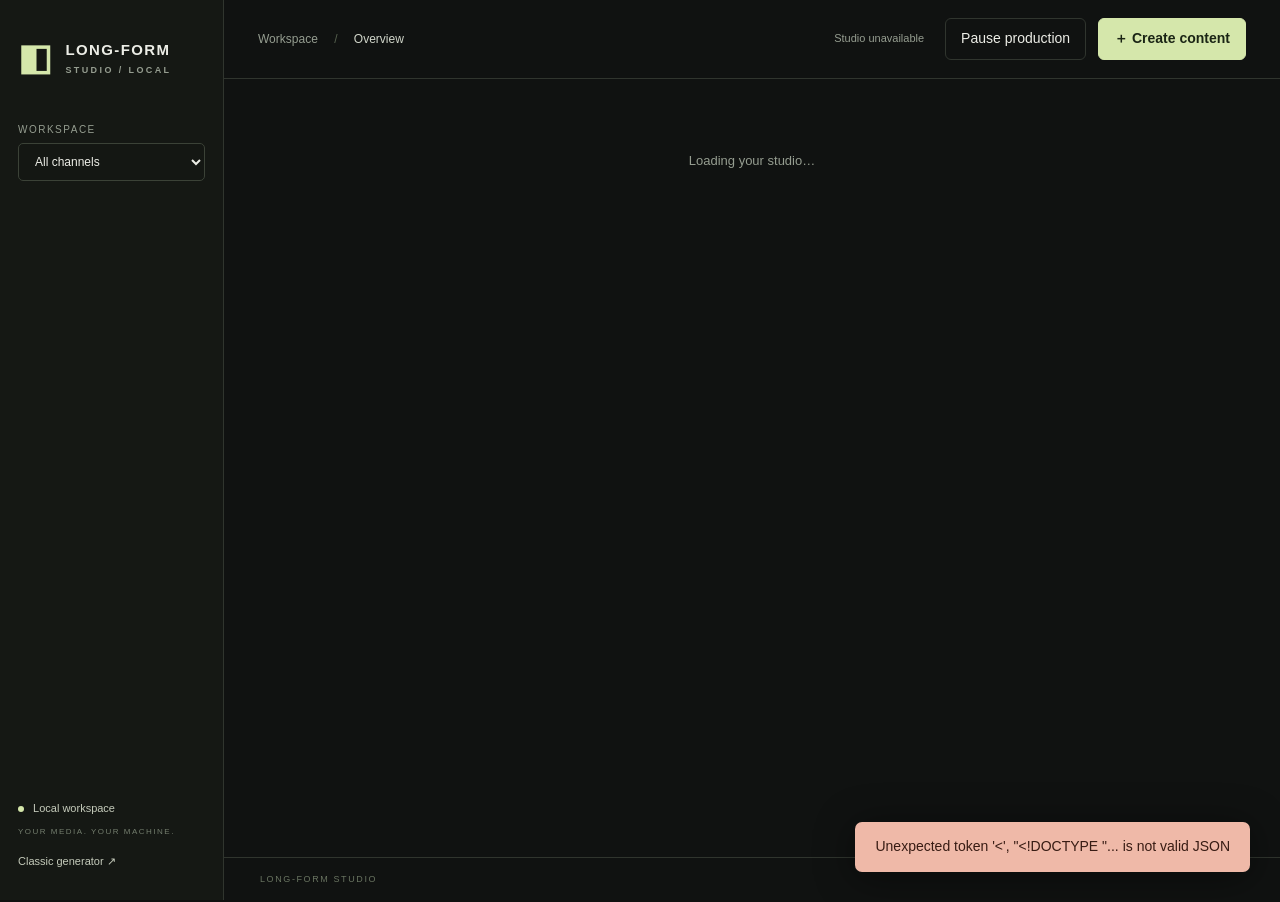
==== templates/studio.html @ 83b1cae1 "Initial commit: Long Form Video Generator - complete working pipeline - Full pipeline: local music d" ====
<!doctype html>
<html lang="en"><head><meta charset="utf-8"><meta name="viewport" content="width=device-width,initial-scale=1"><title>Long-form Studio</title><link rel="stylesheet" href="/static/studio.css"></head>
<body>
<aside class="sidebar">
  <a class="brand" href="#overview"><span class="brand-mark">◧</span><span>LONG-FORM<small>STUDIO / LOCAL</small></span></a>
  <label class="channel-label" for="channel">WORKSPACE</label><select id="channel" aria-label="Active channel"><option value="all">All channels</option></select>
  <nav id="nav" aria-label="Main navigation"></nav>
  <div class="sidebar-bottom"><span class="dot"></span> Local workspace <small>YOUR MEDIA. YOUR MACHINE.</small><a href="/legacy">Classic generator ↗</a></div>
</aside>
<div class="app"><header><div class="breadcrumb">Workspace <span>/</span> <b id="page-label">Overview</b></div><div class="header-actions"><span id="connection">Connecting…</span><button id="pause" class="quiet">Pause production</button><button class="primary" id="new-content">＋ Create content</button></div></header>
<main id="main" tabindex="-1"><div class="empty">Loading your studio…</div></main>
<footer>LONG-FORM STUDIO <span id="updated"></span></footer></div>
<dialog id="editor"><div id="editor-body"></div></dialog>
<div id="toast" role="status" aria-live="polite"></div>
<script src="/static/studio.js"></script>
</body></html>
---- static/studio.css ----
:root{color-scheme:dark;--bg:#101211;--panel:#191c19;--panel2:#1f231f;--line:#30352e;--muted:#959d90;--text:#ecede6;--accent:#d5e7ab;--red:#eaa18d;--amber:#e5c78c}
*{box-sizing:border-box}body{margin:0;background:var(--bg);color:var(--text);font:14px/1.55 'Segoe UI',Arial,sans-serif}button,input,textarea,select{font:inherit}button,a,input,select,textarea{outline-offset:4px}button{border:1px solid var(--line);background:#242a23;color:var(--text);padding:9px 15px;border-radius:6px;cursor:pointer;transition:background .15s}button:hover{background:#343d2f}button:disabled{opacity:.45;cursor:wait}.primary{background:var(--accent);color:#1b2515;border-color:var(--accent);font-weight:600}.primary:hover{background:#e6f4c9}.quiet{background:transparent}.danger{color:var(--red)}a{color:inherit;text-decoration:none}a:hover{color:var(--accent)}input,textarea,select{background:#141713;border:1px solid #3b4237;color:var(--text);padding:10px 12px;border-radius:5px;width:100%}textarea{resize:vertical;min-height:100px}label{display:block;color:var(--muted);font-size:12px;margin-bottom:6px}input[type=checkbox]{width:16px;height:16px;accent-color:var(--accent)}.sidebar{width:224px;background:#151814;border-right:1px solid var(--line);position:fixed;inset:0 auto 0 0;padding:30px 18px;display:flex;flex-direction:column}.brand{display:flex;align-items:center;gap:12px;font-size:15px;font-weight:700;letter-spacing:1.4px;margin-bottom:36px}.brand-mark{font-size:36px;color:var(--accent)}.brand small{display:block;font-size:9px;letter-spacing:2.4px;color:var(--muted);margin-top:2px}.channel-label{font-size:10px;letter-spacing:1.5px}.sidebar select{font-size:12px;margin-bottom:27px}.sidebar nav{display:grid;gap:5px}.nav-link{display:flex;align-items:center;gap:12px;padding:10px 13px;border-radius:6px;color:#aab1a4;font-size:13px}.nav-link span{font-size:17px;width:20px;text-align:center}.nav-link.active{background:#2a3324;color:var(--accent)}.sidebar-bottom{margin-top:auto;font-size:11px;color:#c5cbbb}.sidebar-bottom small{display:block;font-size:8px;letter-spacing:1.5px;margin:9px 0 15px;color:#737d6d}.dot{display:inline-block;width:6px;height:6px;background:var(--accent);border-radius:50%;margin-right:6px}.app{margin-left:224px}header{min-height:78px;border-bottom:1px solid var(--line);padding:18px 34px;display:flex;align-items:center;justify-content:space-between;gap:18px}.breadcrumb{color:var(--muted);font-size:12px}.breadcrumb span{margin:0 13px;color:#56614f}.breadcrumb b{color:#d1d6ca;font-weight:500}.header-actions{display:flex;gap:12px;align-items:center}.header-actions #connection{font-size:11px;color:var(--muted);margin-right:9px}main{padding:32px 36px;min-height:calc(100vh - 122px);max-width:1900px;margin:auto}footer{padding:15px 36px;border-top:1px solid var(--line);color:#697461;font-size:9px;letter-spacing:1.6px;display:flex;justify-content:space-between}.eyebrow{font-size:10px;letter-spacing:2px;color:var(--accent);margin-bottom:7px}h1{font-size:30px;font-weight:500;letter-spacing:-1px;margin:0 0 7px}h2{font-size:16px;font-weight:500;margin:0}h3{font-size:14px;font-weight:500;margin:0 0 8px}.sub{color:var(--muted);margin:0;font-size:13px}.page-head{display:flex;justify-content:space-between;align-items:center;gap:20px;margin-bottom:27px}.stats{display:grid;grid-template-columns:repeat(6,1fr);gap:12px;margin:24px 0}.stat{background:var(--panel);border:1px solid var(--line);border-radius:8px;padding:18px}.stat .value{font-size:30px;line-height:1.3;display:block;font-variant-numeric:tabular-nums}.stat .label{color:var(--muted);font-size:11px}.stat .note{font-size:10px;color:#747f6b;margin-top:8px}.stat.highlight{background:#25301e;border-color:#46563a}.stat.highlight .value{color:var(--accent)}.grid2{display:grid;grid-template-columns:1.5fr 1fr;gap:20px}.panel{background:var(--panel);border:1px solid var(--line);border-radius:8px;overflow:hidden;margin-bottom:20px}.panel-head{display:flex;justify-content:space-between;align-items:center;padding:19px 22px;border-bottom:1px solid var(--line)}.panel-head .sub{font-size:11px}.panel-body{padding:20px 22px}.pill{display:inline-block;font-size:10px;letter-spacing:.3px;padding:3px 8px;border:1px solid #3b4534;border-radius:4px;color:#bac7ac;background:#252e20;text-transform:uppercase;white-space:nowrap}.pill.failed,.pill.fail,.pill.needs_review,.pill.verification_failed,.pill.interrupted,.pill.processing_timeout{color:var(--red);background:#33241f;border-color:#5b3b30}.pill.qc,.pill.warning,.pill.processing,.pill.uploading{color:var(--amber);background:#302b1e;border-color:#504631}.pill.scheduled,.pill.published,.pill.pass,.pill.ready_to_publish{color:var(--accent)}.list-row{padding:15px 22px;display:flex;align-items:center;gap:14px;border-bottom:1px solid #292e26}.list-row:last-child{border-bottom:0}.list-row .grow{flex:1;min-width:0}.list-row b{font-weight:500;display:block}.list-row small{display:block;color:var(--muted);font-size:11px}.thumb-small{width:85px;height:48px;object-fit:cover;border-radius:4px;background:#262c21}.time{font-variant-numeric:tabular-nums;font-size:13px;color:var(--accent);width:50px}.empty{padding:40px 24px;text-align:center;color:var(--muted);font-size:13px}.empty strong{display:block;color:var(--text);font-weight:500;margin-bottom:6px}.pipeline{display:flex;align-items:end;gap:10px;height:130px}.pipeline .step{flex:1;text-align:center}.pipeline .bar{margin:0 auto 9px;background:#455638;min-height:4px;border-radius:3px;width:65%}.pipeline .step strong{display:block;font-size:18px;font-weight:400}.pipeline .step small{font-size:9px;color:var(--muted)}.cards{display:grid;grid-template-columns:repeat(auto-fill,minmax(260px,1fr));gap:18px}.card{background:var(--panel);border:1px solid var(--line);border-radius:8px;overflow:hidden}.card-body{padding:18px}.card .cover{width:100%;aspect-ratio:16/9;object-fit:cover;background:#252c21;display:block}.card:hover{border-color:#586347}.card .title{font-size:14px;display:block;margin:8px 0 12px;line-height:1.5}.card .meta{display:flex;justify-content:space-between;gap:8px;color:var(--muted);font-size:11px}.channel-icon{width:46px;height:46px;background:#313d28;border:1px solid #52613f;border-radius:12px;display:grid;place-items:center;font-size:22px;color:var(--accent);margin-bottom:16px}.actions{display:flex;gap:9px;align-items:center;flex-wrap:wrap}.actions button{font-size:12px}.toolbar{display:flex;justify-content:space-between;gap:12px;align-items:center;margin:22px 0}.toolbar input,.toolbar select{width:auto;max-width:300px}.board{display:flex;gap:14px;overflow:auto;padding-bottom:22px}.column{min-width:235px;max-width:235px;background:#141812;border:1px solid var(--line);border-radius:8px;padding:12px}.column-head{display:flex;justify-content:space-between;font-size:11px;letter-spacing:1px;color:#b6bfac;padding:3px 3px 14px;text-transform:uppercase}.column .card{margin-bottom:12px}.column .card-body{padding:12px}.column .title{font-size:12px}.column .cover{max-height:125px}.table-wrap{overflow:auto}table{border-collapse:collapse;width:100%;font-size:12px}th{text-align:left;padding:12px 18px;font-size:10px;font-weight:500;color:var(--muted);letter-spacing:1px;text-transform:uppercase;border-bottom:1px solid var(--line)}td{padding:14px 18px;border-bottom:1px solid #292e26;vertical-align:middle}td button{padding:6px 10px;font-size:11px}.calendar{display:grid;grid-template-columns:repeat(7,minmax(0,1fr));gap:1px;background:var(--line);border:1px solid var(--line);border-radius:8px;overflow:hidden}.weekday{background:#1f251b;color:var(--muted);text-align:center;font-size:10px;padding:10px;letter-spacing:1px}.day{background:var(--panel);min-height:130px;padding:10px}.day.outside{background:#141712}.day-number{font-size:11px;color:#aeb9a1}.day.today .day-number{color:#1a2114;background:var(--accent);padding:3px 6px;border-radius:4px}.event{display:block;padding:7px;background:#293321;border-left:2px solid #a6bf88;border-radius:3px;margin-top:8px;font-size:10px;line-height:1.4;overflow:hidden;cursor:pointer}.event small{display:block;color:var(--muted);font-size:9px}.detail-grid{display:grid;grid-template-columns:1.6fr 1fr;gap:22px}.video-preview{width:100%;background:#050604;max-height:520px}.facts{display:grid;grid-template-columns:repeat(3,1fr);gap:18px;padding:20px}.facts label{font-size:10px}.facts strong{font-size:12px;font-weight:500}.detail-thumb{width:100%;aspect-ratio:16/9;object-fit:cover}.check{display:flex;align-items:center;justify-content:space-between;padding:10px 0;border-bottom:1px solid var(--line);font-size:12px}.check small{color:var(--muted);margin-left:10px}.error-note{color:var(--red);padding:14px 16px;background:#2b211c;border:1px solid #513a2e;border-radius:6px;margin:14px 0;font-size:12px}.form-grid{display:grid;grid-template-columns:1fr 1fr;gap:16px}.form-grid .full{grid-column:1/-1}.form-section{font-size:11px;letter-spacing:1px;text-transform:uppercase;color:var(--accent);border-top:1px solid var(--line);padding-top:16px;margin-top:6px}dialog{background:#1a1e17;color:var(--text);border:1px solid #48503e;border-radius:10px;padding:26px;width:min(720px,92vw);max-height:90vh;overflow:auto;box-shadow:0 25px 100px #0009}dialog::backdrop{background:#000a;backdrop-filter:blur(4px)}dialog h2{font-size:22px;margin-bottom:7px}dialog .sub{margin-bottom:20px}.dialog-actions{display:flex;justify-content:flex-end;gap:10px;margin-top:24px;padding-top:18px;border-top:1px solid var(--line)}#toast{position:fixed;bottom:28px;right:30px;max-width:500px;padding:14px 20px;background:#d5e7ab;color:#182210;border-radius:7px;box-shadow:0 5px 40px #0007;opacity:0;pointer-events:none;transition:opacity .2s;z-index:20}#toast.show{opacity:1}#toast.error{background:#efb9a8;color:#381c14}.mono{font-family:Consolas,monospace;font-size:11px;word-break:break-all}.spacer{height:12px}.settings-list{display:grid;grid-template-columns:1fr 1fr;gap:0 30px}.settings-row{display:flex;justify-content:space-between;padding:13px 0;border-bottom:1px solid var(--line);font-size:12px}.settings-row span{color:var(--muted)}.select-card{float:right}.tagline{font-size:10px;letter-spacing:1.2px;color:var(--muted)}.notice{padding:15px 20px;border:1px solid #485139;background:#252d1f;color:#c4d3b3;border-radius:6px;font-size:12px;margin-bottom:22px}.metric-bar{height:8px;background:#303928;border-radius:5px;margin-top:12px}.metric-bar i{height:100%;background:var(--accent);display:block;border-radius:5px}.search-empty{padding:20px;color:var(--muted)}
@media(max-width:1100px){.sidebar{width:185px;padding:25px 13px}.app{margin-left:185px}main{padding:25px}.stats{grid-template-columns:repeat(3,1fr)}.grid2,.detail-grid{grid-template-columns:1fr}header{padding:16px 25px}.header-actions #connection{display:none}.day{min-height:105px;padding:7px}}
@media(max-width:720px){.sidebar{position:static;width:100%;padding:16px}.brand{margin:0 0 12px}.sidebar nav{display:flex;overflow:auto}.nav-link{white-space:nowrap}.sidebar select{margin-bottom:12px}.sidebar-bottom,.channel-label{display:none}.app{margin:0}header{padding:15px}.breadcrumb{display:none}main{padding:20px 15px}.page-head{align-items:start}h1{font-size:25px}.stats{grid-template-columns:repeat(2,1fr)}.calendar{overflow-x:auto;grid-template-columns:repeat(7,minmax(95px,1fr))}.form-grid{grid-template-columns:1fr}.settings-list{grid-template-columns:1fr}.toolbar{flex-wrap:wrap}}
.grid2>*,.detail-grid>*,.panel,.pipeline .step{min-width:0}.pipeline .step small{overflow-wrap:anywhere}@media(max-width:720px){.pipeline{gap:5px}.pipeline .step small{font-size:8px}.page-head>*{min-width:0}}
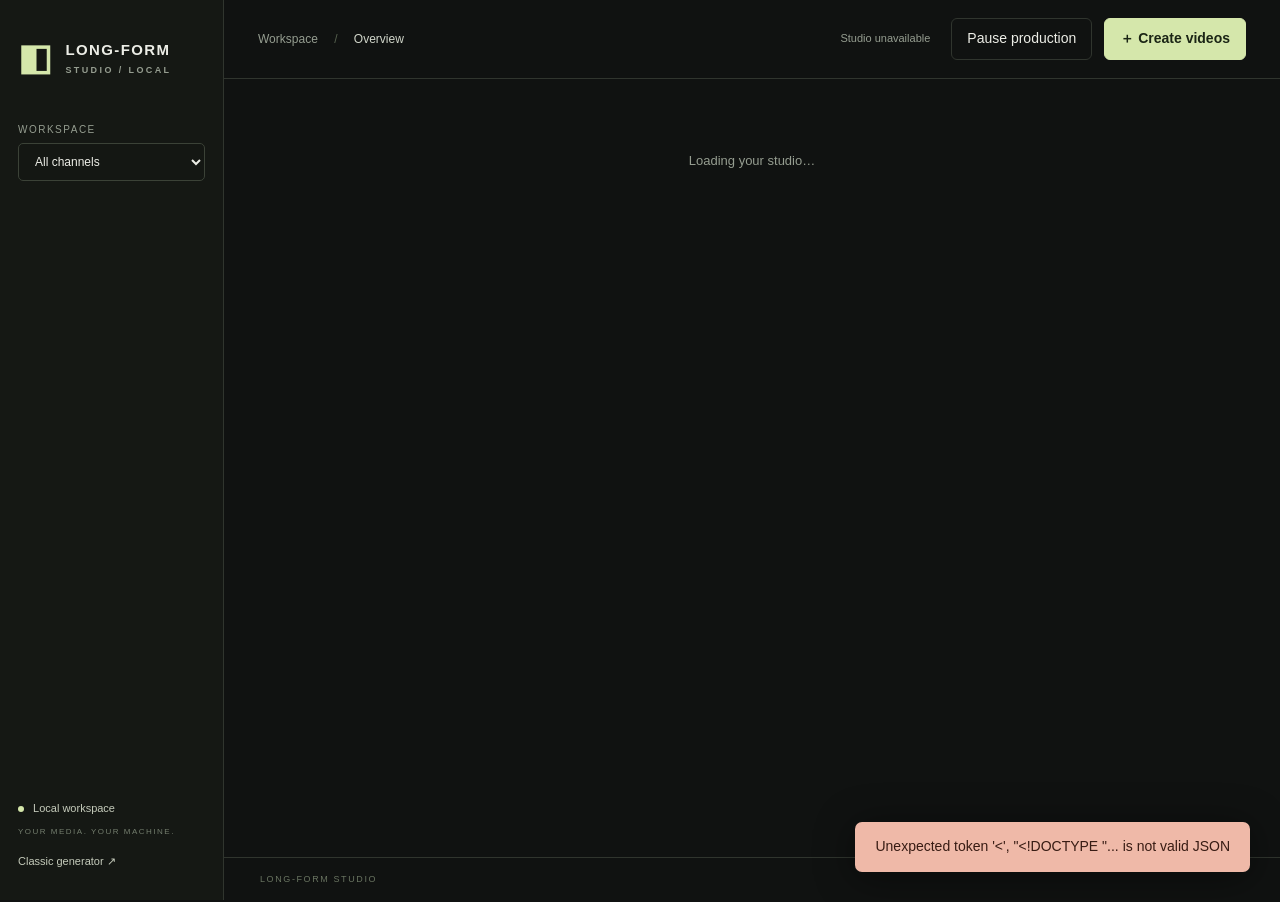
==== commit 6b8e32d5: "Short-clip-copy-loop render, Camping With Blues rebrand, music-dir selector, render hardening" ====
--- a/templates/studio.html
+++ b/templates/studio.html
@@ -7,7 +7,7 @@
   <nav id="nav" aria-label="Main navigation"></nav>
   <div class="sidebar-bottom"><span class="dot"></span> Local workspace <small>YOUR MEDIA. YOUR MACHINE.</small><a href="/legacy">Classic generator ↗</a></div>
 </aside>
-<div class="app"><header><div class="breadcrumb">Workspace <span>/</span> <b id="page-label">Overview</b></div><div class="header-actions"><span id="connection">Connecting…</span><button id="pause" class="quiet">Pause production</button><button class="primary" id="new-content">＋ Create content</button></div></header>
+<div class="app"><header><div class="breadcrumb">Workspace <span>/</span> <b id="page-label">Overview</b></div><div class="header-actions"><span id="connection">Connecting…</span><button id="pause" class="quiet">Pause production</button><button class="primary" id="new-content">＋ Create videos</button></div></header>
 <main id="main" tabindex="-1"><div class="empty">Loading your studio…</div></main>
 <footer>LONG-FORM STUDIO <span id="updated"></span></footer></div>
 <dialog id="editor"><div id="editor-body"></div></dialog>
--- a/static/studio.css
+++ b/static/studio.css
@@ -3,3 +3,7 @@
 @media(max-width:1100px){.sidebar{width:185px;padding:25px 13px}.app{margin-left:185px}main{padding:25px}.stats{grid-template-columns:repeat(3,1fr)}.grid2,.detail-grid{grid-template-columns:1fr}header{padding:16px 25px}.header-actions #connection{display:none}.day{min-height:105px;padding:7px}}
 @media(max-width:720px){.sidebar{position:static;width:100%;padding:16px}.brand{margin:0 0 12px}.sidebar nav{display:flex;overflow:auto}.nav-link{white-space:nowrap}.sidebar select{margin-bottom:12px}.sidebar-bottom,.channel-label{display:none}.app{margin:0}header{padding:15px}.breadcrumb{display:none}main{padding:20px 15px}.page-head{align-items:start}h1{font-size:25px}.stats{grid-template-columns:repeat(2,1fr)}.calendar{overflow-x:auto;grid-template-columns:repeat(7,minmax(95px,1fr))}.form-grid{grid-template-columns:1fr}.settings-list{grid-template-columns:1fr}.toolbar{flex-wrap:wrap}}
 .grid2>*,.detail-grid>*,.panel,.pipeline .step{min-width:0}.pipeline .step small{overflow-wrap:anywhere}@media(max-width:720px){.pipeline{gap:5px}.pipeline .step small{font-size:8px}.page-head>*{min-width:0}}
+
+.publishing-state{display:flex;flex-wrap:wrap;gap:5px;margin:8px 0}.pill.yt-uploaded,.pill.yt-published{color:#86efac;background:#123524;border-color:#257b49}.pill.yt-processing{color:#fde68a;background:#393017;border-color:#8c722a}.pill.yt-scheduled{color:#d8b4fe;background:#322046;border-color:#8553ac}.pill.yt-uploading{color:#93c5fd;background:#172b42;border-color:#386fa6}.pill.yt-not_uploaded{color:#cbd5e1;background:#252b31;border-color:#53606b}.pill.yt-failed{color:#fca5a5;background:#431e23;border-color:#a74752}
+
+.waveform-preview{padding:20px;min-height:220px;display:flex;align-items:center;justify-content:center;background:#b0a99a}.waveform-preview img{width:auto;max-width:100%;height:clamp(160px,24vh,320px);object-fit:contain}.dialog-actions{flex-wrap:wrap}
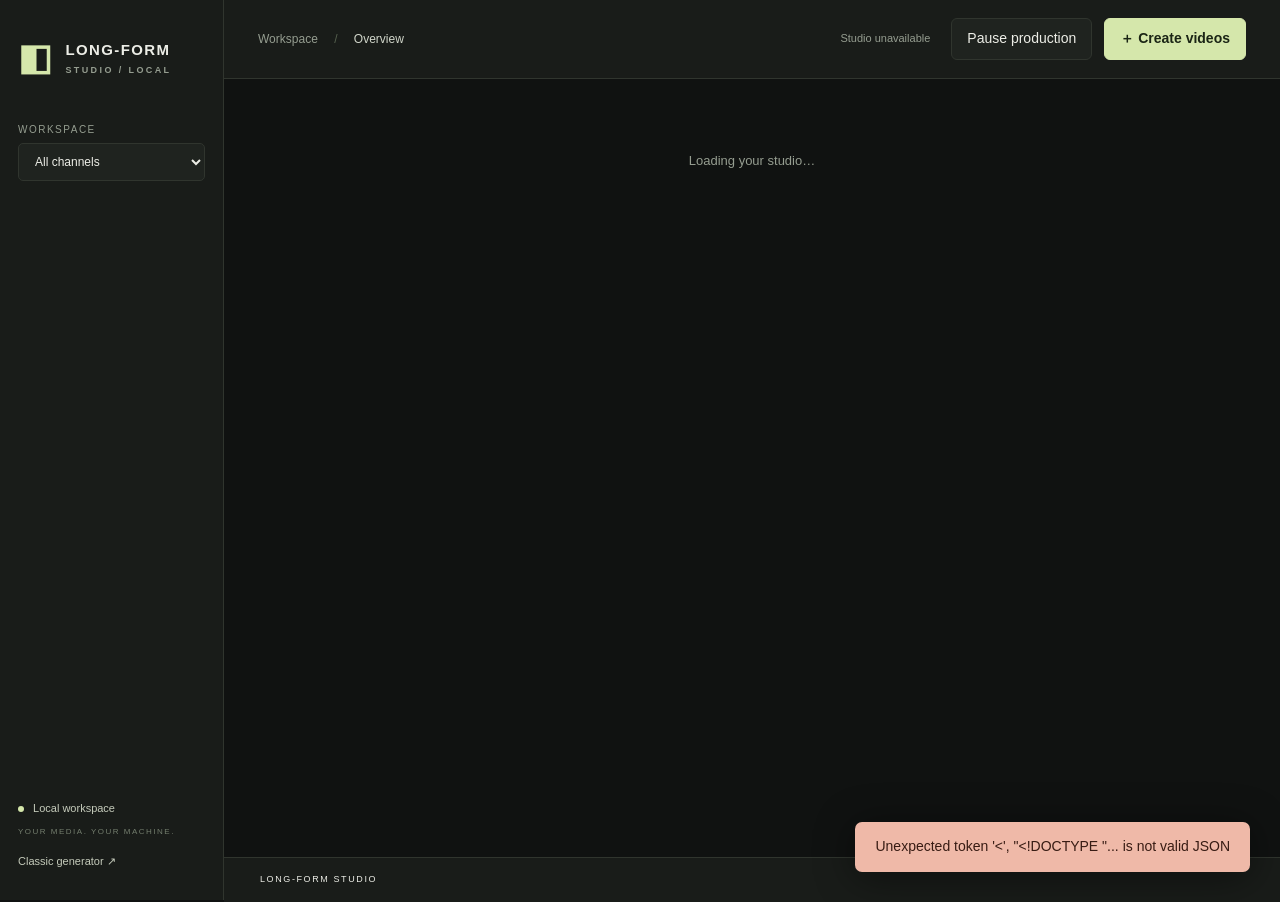
==== commit 80cbc454: "Multi-channel onboarding, subscribe overlay, dust, loudness, thumbnail auto-compress, quality preset" ====
--- a/templates/studio.html
+++ b/templates/studio.html
@@ -1,5 +1,5 @@
 <!doctype html>
-<html lang="en"><head><meta charset="utf-8"><meta name="viewport" content="width=device-width,initial-scale=1"><title>Long-form Studio</title><link rel="stylesheet" href="/static/studio.css"></head>
+<html lang="en"><head><meta charset="utf-8"><meta name="viewport" content="width=device-width,initial-scale=1"><title>Long-form Studio</title><link rel="stylesheet" href="/static/studio.css"><link rel="stylesheet" href="/static/channel-ui.css"></head>
 <body>
 <aside class="sidebar">
   <a class="brand" href="#overview"><span class="brand-mark">◧</span><span>LONG-FORM<small>STUDIO / LOCAL</small></span></a>
@@ -12,5 +12,5 @@
 <footer>LONG-FORM STUDIO <span id="updated"></span></footer></div>
 <dialog id="editor"><div id="editor-body"></div></dialog>
 <div id="toast" role="status" aria-live="polite"></div>
-<script src="/static/studio.js"></script>
+<script src="/static/studio.js?v=channel-startup-2"></script>
 </body></html>
--- a/static/channel-ui.css
+++ b/static/channel-ui.css
@@ -0,0 +1,8 @@
+body{background:var(--bg)!important;color:var(--text)}
+.sidebar,header,footer{background:var(--panel)!important;color:var(--text)}
+input,textarea,select,button:not(.primary){background:var(--panel2)!important;color:var(--text)!important;border-color:var(--line)!important}
+.channel-onboarding{width:min(760px,95vw);max-height:90vh;overflow:auto;background:var(--panel);color:var(--text);border:1px solid var(--line);border-radius:12px;padding:28px}
+.channel-onboarding::backdrop{background:#0009}.channel-fields{display:grid;grid-template-columns:1fr 1fr;gap:16px}.channel-fields input,.channel-fields select{display:block;width:100%;padding:10px;margin-top:5px;box-sizing:border-box}.channel-onboarding p{color:var(--muted)}.channel-onboarding .channel-error{color:#ffb5a7}.channel-bar{display:flex;gap:16px;align-items:center;flex-wrap:wrap;padding:18px;background:var(--panel);border:1px solid var(--line);border-radius:10px;margin-bottom:24px}.channel-bar select{width:auto}.channel-bar p{margin:0;color:var(--muted)}
+@media(max-width:640px){.channel-fields{grid-template-columns:1fr}}
+.nav-link.active,.channel-icon{background:var(--panel2)!important;color:var(--accent)!important}
+.channel-bar label{color:var(--text)}.control-grid>*{min-width:0}input{max-width:100%}
